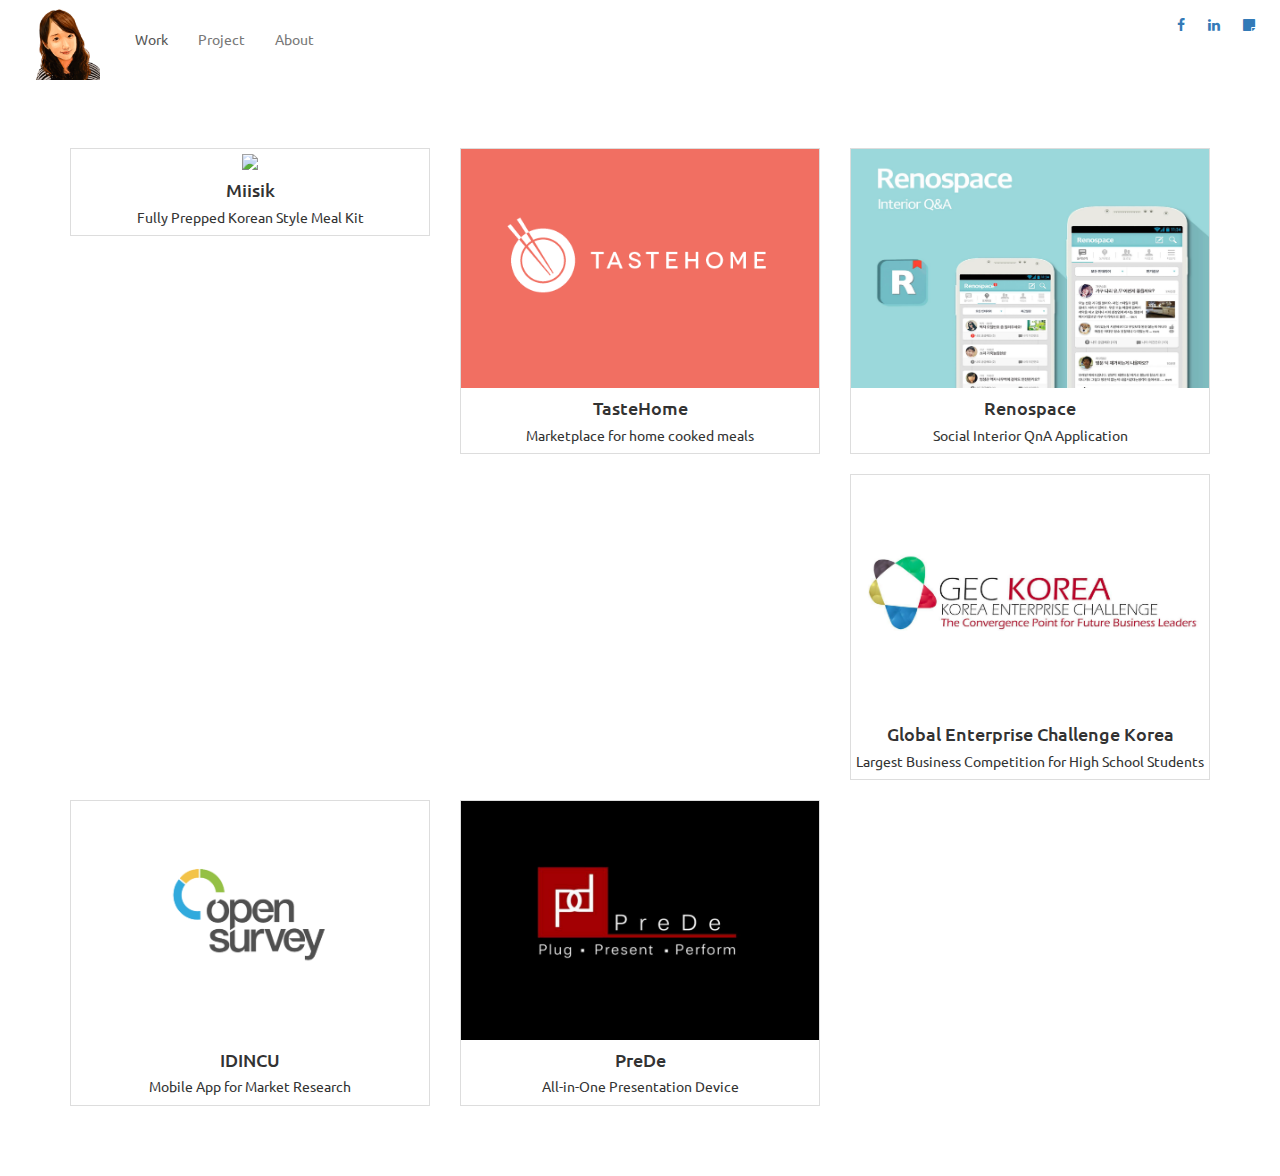
==== index.html @ 4f8448d1 "first" ====
<!doctype html>
<html>
  <head>
    <meta charset="utf-8">
    <title></title>
    <meta name="description" content="">
    <meta name="viewport" content="width=device-width">
    <link href='https://fonts.googleapis.com/css?family=Ubuntu:400,500' rel='stylesheet' type='text/css'>
    <link rel="stylesheet" href="style/bootstrap.min.css">
    <link rel="stylesheet" href="style/boostrap.css">
    <link rel="stylesheet" href="style/bootstrap.css.map">
    <link rel="stylesheet" href="style/main.css">
    <link rel="stylesheet" href="https://maxcdn.bootstrapcdn.com/font-awesome/4.5.0/css/font-awesome.min.css">
  </head>
  <body>
    <div class="header">
      <div class="navbar navbar-default" role="navigation">
        <a href="/"><img src="images/logo.png" id="logo" class="pull-left"/></a>  
        <div class="collapse navbar-collapse" id="js-navbar-collapse">

          <ul class="nav navbar-nav pull-left margin1">
            <li class="active"><a href="index.html">Work </a></li>
            <li ><a href="project.html">Project</a></li>
            <li><a href="about.html"> About</a></li>
          </ul>
          <ul class=" pull-right margin1">
        <a href="https://www.facebook.com/joannegayoung" class="sns-icons" target="_blank"><i class="fa fa-facebook"></i></a>
        <a href="https://www.linkedin.com/in/gayoungpark" class="sns-icons" target="_blank"><i class="fa fa-linkedin"></i></a>
        <a href="https://brunch.co.kr/@gayoungpark" class="sns-icons" target="_blank"><i class="fa fa-sticky-note"></i></a>
      </ul> 
        </div>
      </div>
    </div>

    <div class="container">

  <div class="row">
    <div class="col-md-4 col-sm-6 col-xs-12 center">
      <div class="card">
        <div class="card-img">
          <a href="/ridemate">
            <img src="images/miisikb.png" class="portfolio"/>
          </a>
        </div>
        <div class="card-content">
          <h4>Miisik</h4>
          <h5 style="font-weight: normal">Fully Prepped Korean Style Meal Kit </h5>
        </div>
      </div>
    </div>
    <div class="col-md-4 col-sm-6 col-xs-12 center">
      <div class="card">
        <a href="/miisik.html">
          <img src="images/tastehome.png" class="portfolio"/>
        </a>
        <br/>
        <h4> TasteHome </h4>
        <h5 style="font-weight: normal"> Marketplace for home cooked meals </h5>
      </div>
    </div>
    <div class="col-md-4 col-sm-6 col-xs-12 center">
      <div class="card">
        <a href="/expedia.html">
          <img src="images/renospace.png" class="portfolio"/>
        </a>
        <br/>
        <h4>Renospace</h4>
        <h5 style="font-weight: normal">Social Interior QnA Application </h5>
      </div>
    </div>
    <div class="col-md-4 col-sm-6 col-xs-12 center">
      <div class="card">
        <a href="/tastehome.html">
          <img src="images/geckorea.png" class="portfolio"/>
        </a>
        <br/>
        <h4>Global Enterprise Challenge Korea</h4>
        <h5 style="font-weight: normal">Largest Business Competition for High School Students </h5>
      </div>
    </div>
    <div class="col-md-4 col-sm-6 col-xs-12 center">
      <div class="card">
        <a href="/pickeat.html">
          <img src="images/idincu.png" class="portfolio"/>
        </a>
        <br/>
        <h4>IDINCU</h4>
        <h5 style="font-weight: normal"> Mobile App for Market Research </h5>
      </div>
    </div>
    <div class="col-md-4 col-sm-6 col-xs-12 center">
      <div class="card">
        <a href="/cs61as-quiz-system.html">
          <img src="images/prede.png" class="portfolio"/>
        </a>
        <br/>
        <h4> PreDe </h4>
        <h5 style="font-weight: normal">All-in-One Presentation Device</h5>
      </div>
    </div>
  </div>
  <br> <br> <br>

    </div>
</body>
</html>
---- style/main.css ----
body {
  padding: 0;
  font-family: 'Ubuntu', sans-serif !important;
}
/* Navigation bar styles */
#logo {
  width: 100px;
  padding: 0% 10px;
  margin: 0 10px;
}
.margin1 {
  margin: 1em 0em;
}
.navbar-default {
  background-color: transparent !important;
  border: none;
}
.navbar-default>a {
    background-color: transparent !important;
}
.navbar-nav>.active>a { background-color: transparent !important;}

.navbar-default .navbar-nav > li > a:hover, .navbar-default .navbar-nav > li > a:focus {
  color: #337ab7 !important;
}
/* Portfoilo page styles */
.center {
  text-align: center;
}

.portfolio {
  width: 100%;
}

.title {
  font-size: large;
}
.card {
  border: solid 1px #ddd;
  margin: 10px 0em;
}

.btn-main {
  background-color: #790b02;
  color:white;
  margin: 1em;
}

.btn-main:hover {
  background-color: #3f0601;
  text-decoration: none !important;
}

.proj-img {
  width: 100%;
}
/* About page styles */
#about-pic {
  width: 300px;
}

.sns-icons {
  margin: 0px 10px;
}

.sns {
  margin: 1%;
}


/* Responsive: Portrait tablets and up */
@media screen and (min-width: 768px) {
  .container {
    padding-top: 3%;
  }
  .proj-contents {
    width: 60%;
    margin: 0 auto;
    text-align: left;
  }
}

@media screen and (max-width: 767px) {
  .proj-contents {
    width: 100%;
    margin: 0 auto;
  }
}
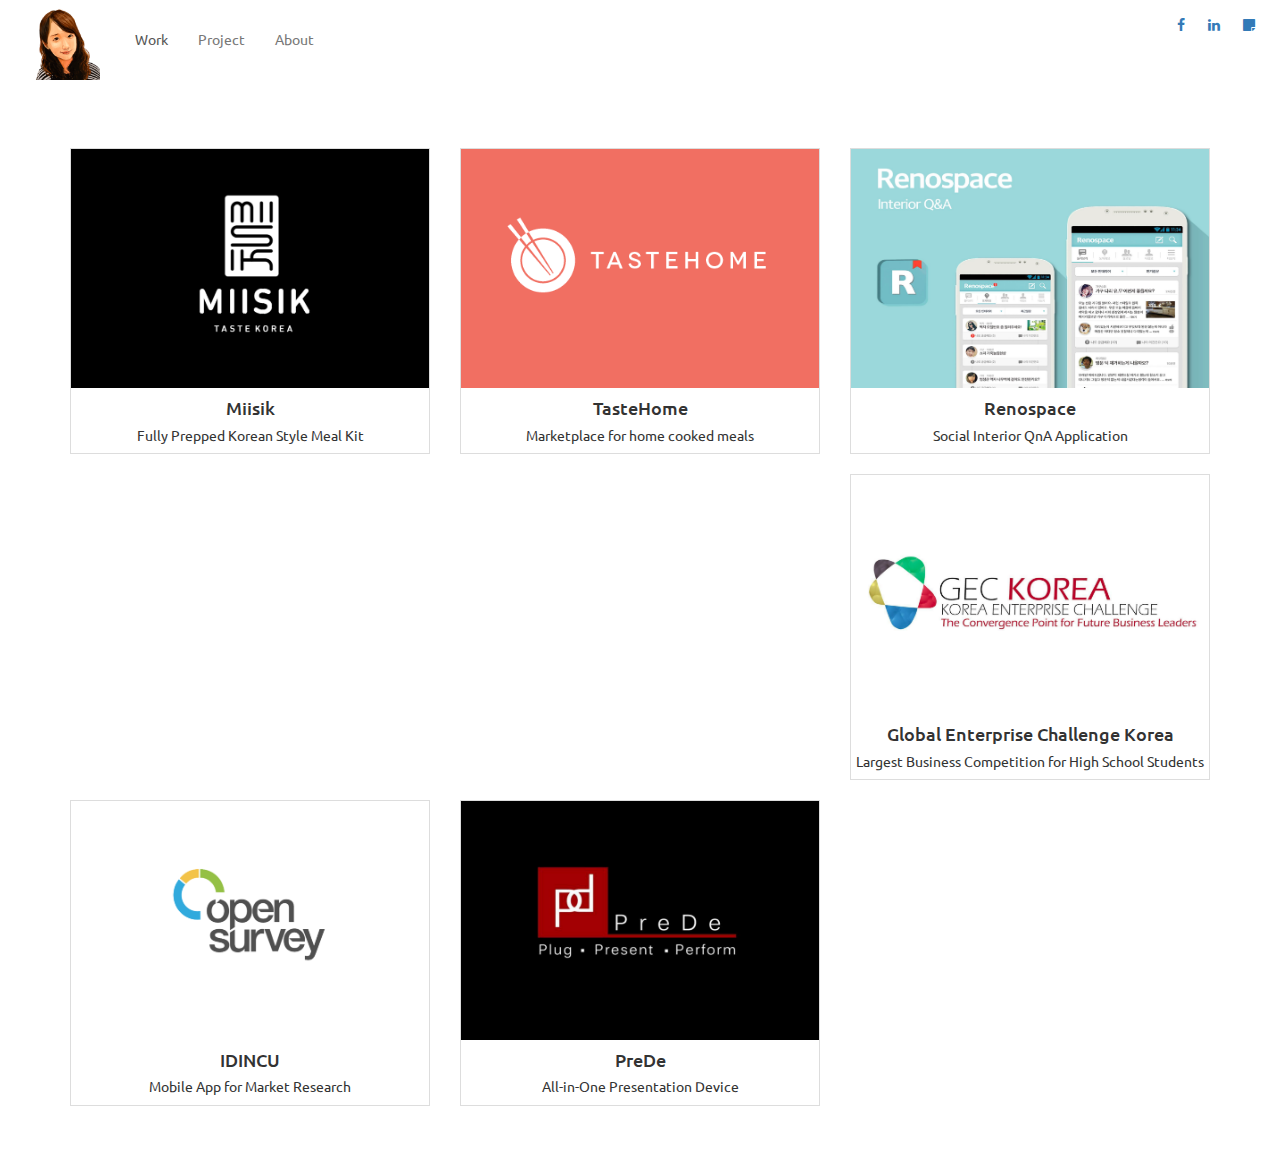
==== commit 00d293e7: "link corrected" ====
--- a/index.html
+++ b/index.html
@@ -38,8 +38,8 @@
     <div class="col-md-4 col-sm-6 col-xs-12 center">
       <div class="card">
         <div class="card-img">
-          <a href="/ridemate">
-            <img src="images/miisikb.png" class="portfolio"/>
+          <a href="#">
+            <img src="images/miisik-detail.png" class="portfolio"/>
           </a>
         </div>
         <div class="card-content">
@@ -50,7 +50,7 @@
     </div>
     <div class="col-md-4 col-sm-6 col-xs-12 center">
       <div class="card">
-        <a href="/miisik.html">
+        <a href="#">
           <img src="images/tastehome.png" class="portfolio"/>
         </a>
         <br/>
@@ -60,7 +60,7 @@
     </div>
     <div class="col-md-4 col-sm-6 col-xs-12 center">
       <div class="card">
-        <a href="/expedia.html">
+        <a href="#">
           <img src="images/renospace.png" class="portfolio"/>
         </a>
         <br/>
@@ -70,7 +70,7 @@
     </div>
     <div class="col-md-4 col-sm-6 col-xs-12 center">
       <div class="card">
-        <a href="/tastehome.html">
+        <a href="#">
           <img src="images/geckorea.png" class="portfolio"/>
         </a>
         <br/>
@@ -80,7 +80,7 @@
     </div>
     <div class="col-md-4 col-sm-6 col-xs-12 center">
       <div class="card">
-        <a href="/pickeat.html">
+        <a href="#">
           <img src="images/idincu.png" class="portfolio"/>
         </a>
         <br/>
@@ -90,7 +90,7 @@
     </div>
     <div class="col-md-4 col-sm-6 col-xs-12 center">
       <div class="card">
-        <a href="/cs61as-quiz-system.html">
+        <a href="#">
           <img src="images/prede.png" class="portfolio"/>
         </a>
         <br/>
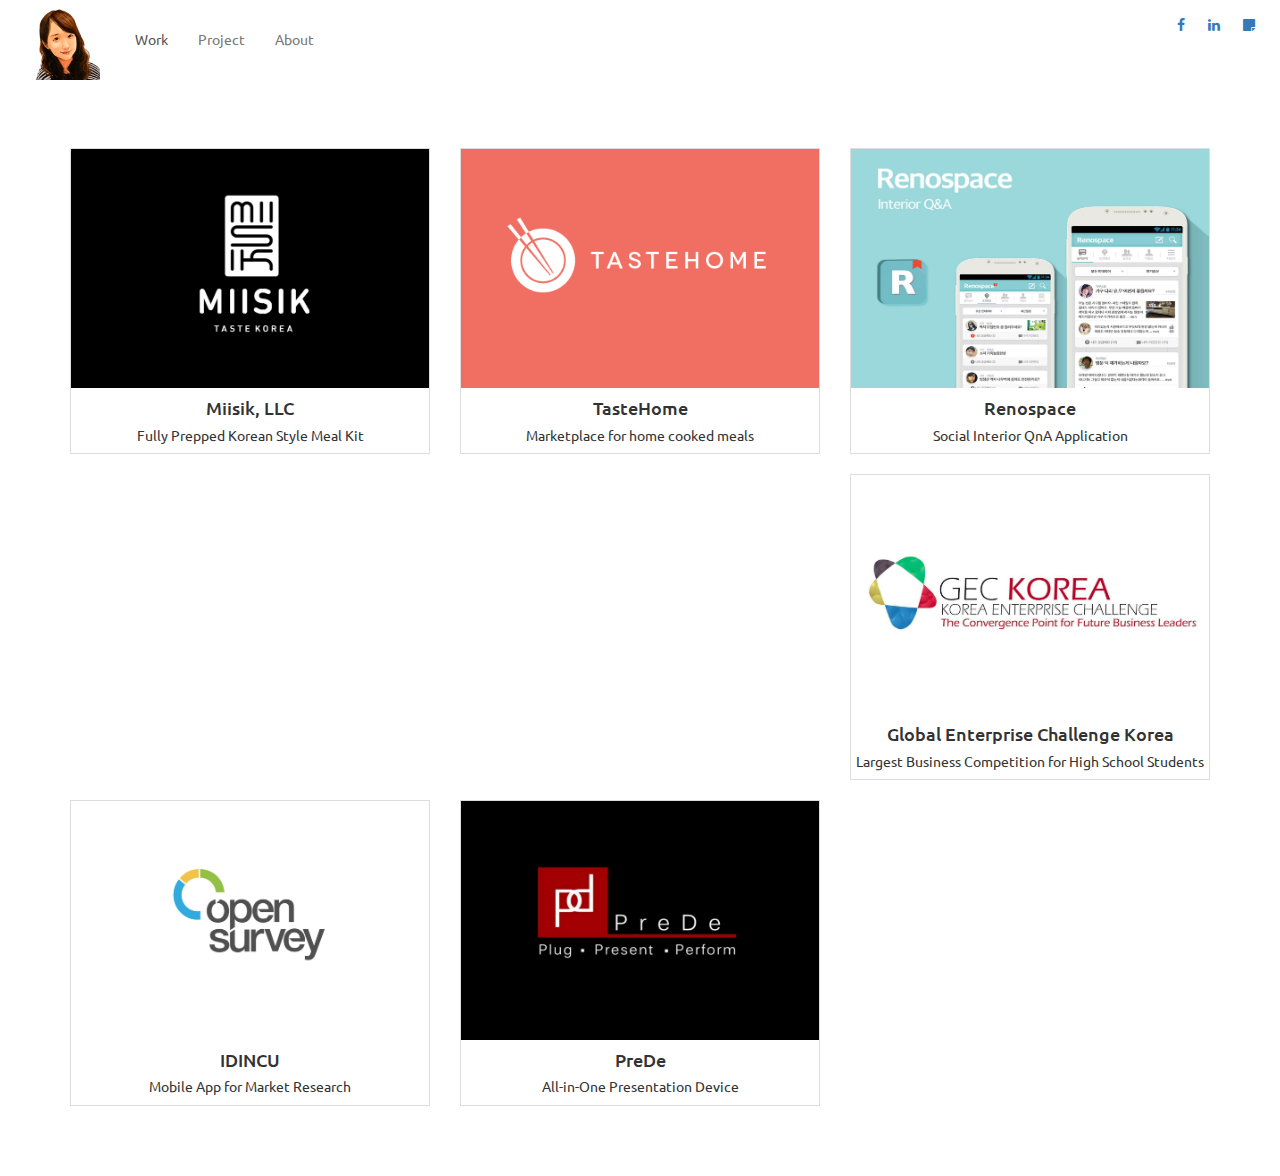
==== commit e28c62f7: "about update" ====
--- a/index.html
+++ b/index.html
@@ -43,7 +43,7 @@
           </a>
         </div>
         <div class="card-content">
-          <h4>Miisik</h4>
+          <h4>Miisik, LLC</h4>
           <h5 style="font-weight: normal">Fully Prepped Korean Style Meal Kit </h5>
         </div>
       </div>
@@ -103,4 +103,14 @@
 
     </div>
 </body>
+<script>
+  (function(i,s,o,g,r,a,m){i['GoogleAnalyticsObject']=r;i[r]=i[r]||function(){
+  (i[r].q=i[r].q||[]).push(arguments)},i[r].l=1*new Date();a=s.createElement(o),
+  m=s.getElementsByTagName(o)[0];a.async=1;a.src=g;m.parentNode.insertBefore(a,m)
+  })(window,document,'script','//www.google-analytics.com/analytics.js','ga');
+
+  ga('create', 'UA-72900396-1', 'auto');
+  ga('send', 'pageview');
+
+</script>
 </html>
--- a/style/main.css
+++ b/style/main.css
@@ -42,13 +42,13 @@
 }
 
 .btn-main {
-  background-color: #790b02;
+  background-color: #337ab7;
   color:white;
   margin: 1em;
 }
 
 .btn-main:hover {
-  background-color: #3f0601;
+  background-color: #0c4678;
   text-decoration: none !important;
 }
 
@@ -68,6 +68,14 @@
   margin: 1%;
 }
 
+.me-img {
+  float:left;
+  margin-right: 10%;
+}
+
+.about {
+  padding: 0% 3%;
+}
 
 /* Responsive: Portrait tablets and up */
 @media screen and (min-width: 768px) {
